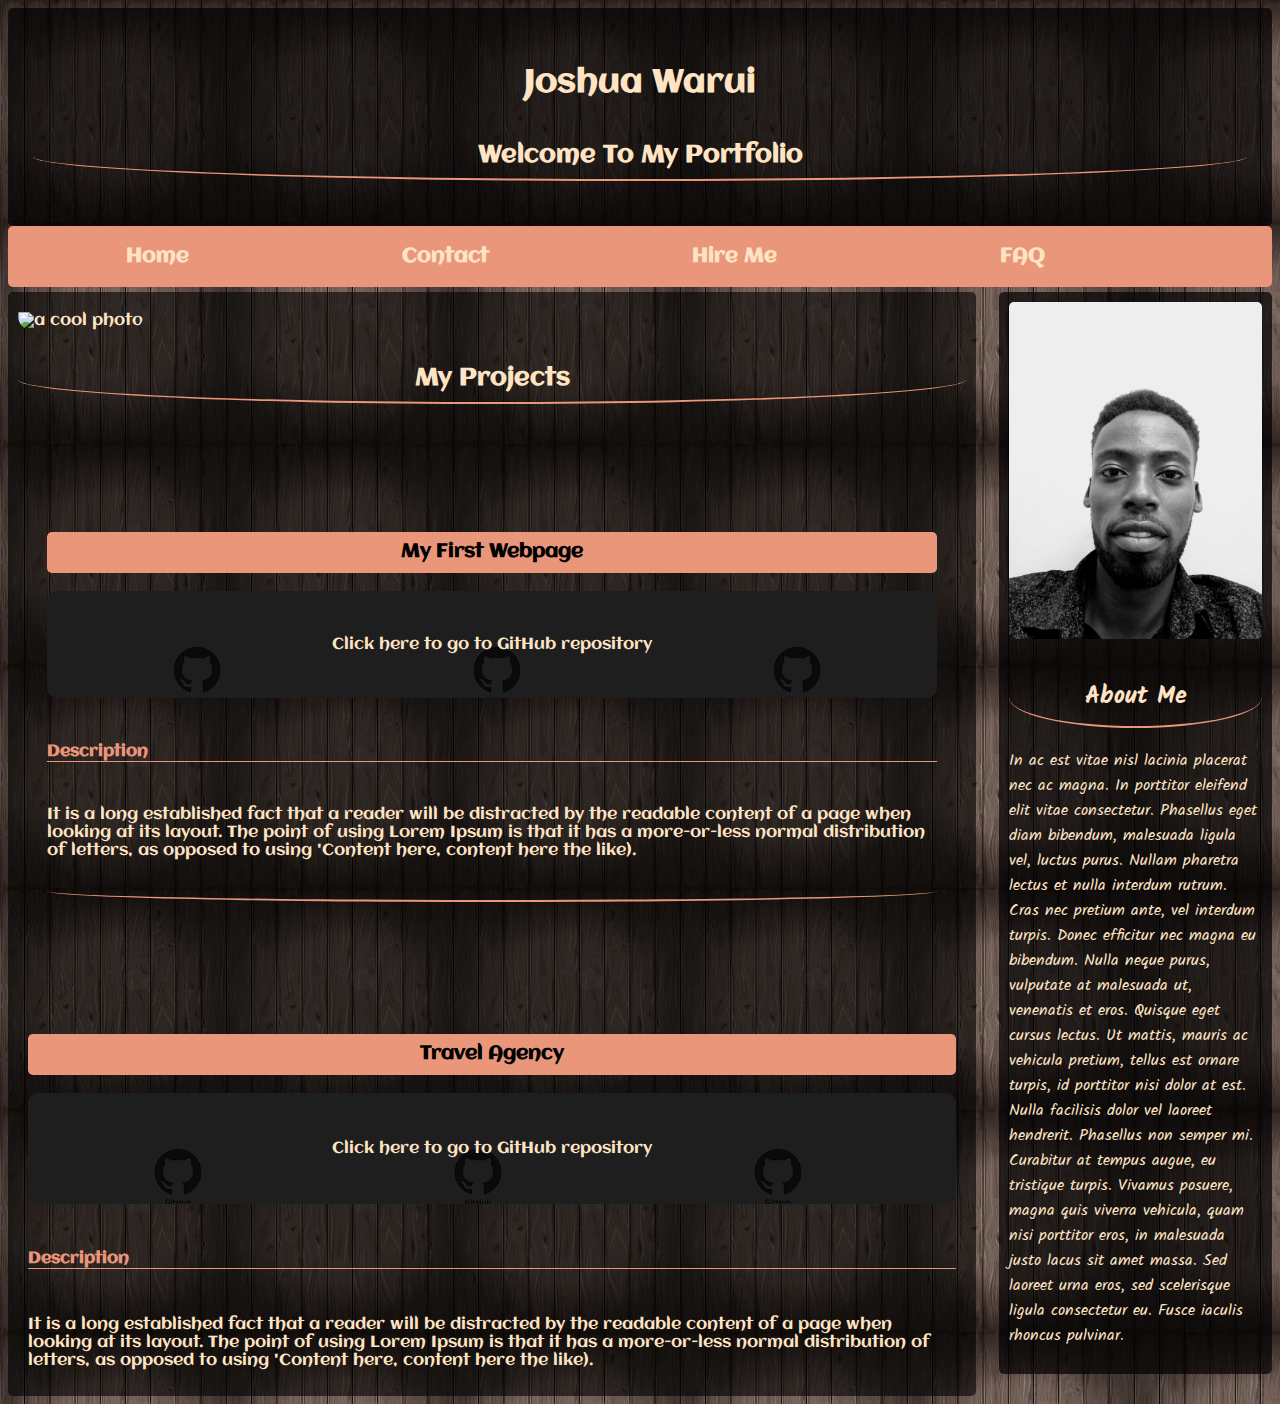
==== index.html @ 917c93f5 "add back-box div that transitions background-color" ====
<!DOCTYPE html>
<html>
  <head>
    <title>Joshua Portfolio</title>
    <link href="css/styles.css" rel="stylesheet" type="text/css"/>
    <link href='https://fonts.googleapis.com/css?family=Kalam' rel='stylesheet'>
    <link href='https://fonts.googleapis.com/css?family=Aclonica' rel='stylesheet'>
  </head>
  <body>
    <div class="header">
      <h1>Joshua Warui</h1>
      <h2>Welcome To My Portfolio</h2>
    </div>
    <div class="navigation-bar">
      <ul>
        <li><a href="index.html">Home</a></li>
        <li><a href="contact.html">Contact</a></li>
        <li><a href="hire-me.html">Hire Me</a></li>
        <li><a href="faq.html">FAQ</a></li>
      </ul>
    </div>
    <div class="sidebar">
      <img id="me" src="images/me.jpg" alt="a photo of me"/>
      <h2>About Me</h2>
      <p>In ac est vitae nisl lacinia placerat nec ac magna. In porttitor eleifend elit vitae consectetur. Phasellus eget diam bibendum, malesuada ligula vel, luctus purus. Nullam pharetra lectus et nulla interdum rutrum. Cras nec pretium ante, vel interdum turpis. Donec efficitur nec magna eu bibendum. Nulla neque purus, vulputate at malesuada ut, venenatis et eros. Quisque eget cursus lectus. Ut mattis, mauris ac vehicula pretium, tellus est ornare turpis, id porttitor nisi dolor at est. Nulla facilisis dolor vel laoreet hendrerit. Phasellus non semper mi. Curabitur at tempus augue, eu tristique turpis. Vivamus posuere, magna quis viverra vehicula, quam nisi porttitor eros, in malesuada justo lacus sit amet massa. Sed laoreet urna eros, sed scelerisque ligula consectetur eu. Fusce iaculis rhoncus pulvinar.</p>
    </div>
    <div class="main">
      <img id="project-image" src="https://cdn.wallpapersafari.com/25/52/ZMJ1Dc.jpg" alt="a cool photo"/>
      <h2>My Projects</h2>
      <div class="projects">
        <div class="back-box">
          <h3>My First Webpage</h3>
          <a class="container" href="https://github.com/Joshua-Warui/my-first-webpage.git">Click here to go to GitHub repository</a>
          <h4>Description</h4>
          <p>It is a long established fact that a reader will be distracted by the readable content of a page when looking at its layout. The point of using Lorem Ipsum is that it has a more-or-less normal distribution of letters, as opposed to using 'Content here, content here the like).</p>
          <h2></h2>
        </div>
        <h3>Travel Agency</h3>
        <a class="container" href="https://github.com/Joshua-Warui/travel-agency.git">Click here to go to GitHub repository</a>
        <h4>Description</h4>
        <p>It is a long established fact that a reader will be distracted by the readable content of a page when looking at its layout. The point of using Lorem Ipsum is that it has a more-or-less normal distribution of letters, as opposed to using 'Content here, content here the like).</p>
        
      </div>
    </div>
  </body>
</html>
---- css/styles.css ----
body {
  background-image: url("[data-uri]");
  color: bisque;
  background-color: black;
  font-family: 'aclonica';

}

.sidebar {
  float: right;
  width: 20%;
  background-color: rgba(0, 0, 0, 0.699);
  padding: 10px;
  border-radius: 5px;
  margin-top: 5px;
  font-family: 'kalam';
}

#me {
  width: 100%;
  height: auto;
  border-radius: 5px;
}

.navigation-bar {
  font-size: 20px;
  font-weight: bolder;
}

ul {
  list-style-type: none;
  margin: 0;
  padding: 5px;
  overflow: hidden;
  background-color: darksalmon;
  border-radius: 5px;
}

li {
  float: left;
  width: 23%;
  text-align: center;
}

li a {
  display: block;
  text-decoration: none;
  padding: 5%;
  color: bisque;
  text-decoration: none;
  border-radius: 5px;
}

li a:hover {
  background-color: rgb(197, 126, 102);
  transition: background-color 0.2s ease-in;
}


h1, h2, h3 {
  text-align: center;
  padding: 10px;
}

h2 {
  border-bottom: 2px solid darksalmon;
  border-radius: 80%;
}

.header {
  background-color: rgba(0, 0, 0, 0.699);
  padding: 2%;
  border-radius: 5px;
}

.main {
  margin-top: 5px;
  margin-bottom: 5px;
  width:75%;
  background-color: rgba(0, 0, 0, 0.600);
  border-radius: 5px;
  padding: 10px;


}

#project-image {
  width: 100%;
  height: 200px;
  padding-top: 10px;
  overflow: hidden;
  object-fit: cover;
  object-position: 50% 83%;
  border-radius: 20px;
  text-align: center;
}

.projects h3 {
  background-color: darksalmon;
  color: black;
  border-radius: 5px;
  margin-top: 10%;
}

.projects h4 {
  color: darksalmon;
  border-bottom: 1px solid darksalmon;
  margin: 5% 0 5% 0;
  
}

.projects {
  margin: 10px;
}

.github-image {
  width: 100%;
  height: 100px;
  object-fit: cover;
}

.container {
  display: block;
  background-image: url("[data-uri]");
  background-color: black;
  text-align: center;
  text-decoration: none;
  color: bisque;
  padding: 5%;
  border-radius: 10px;
}

.back-box {
  background-color: rgba(0, 0, 0, 0);
  padding: 2%;
  border-radius: 10px;
}

.back-box:hover {
  background-color: rgba(0, 0, 0, 0.63);
  transition: background-color 0.5s ease-in;
}
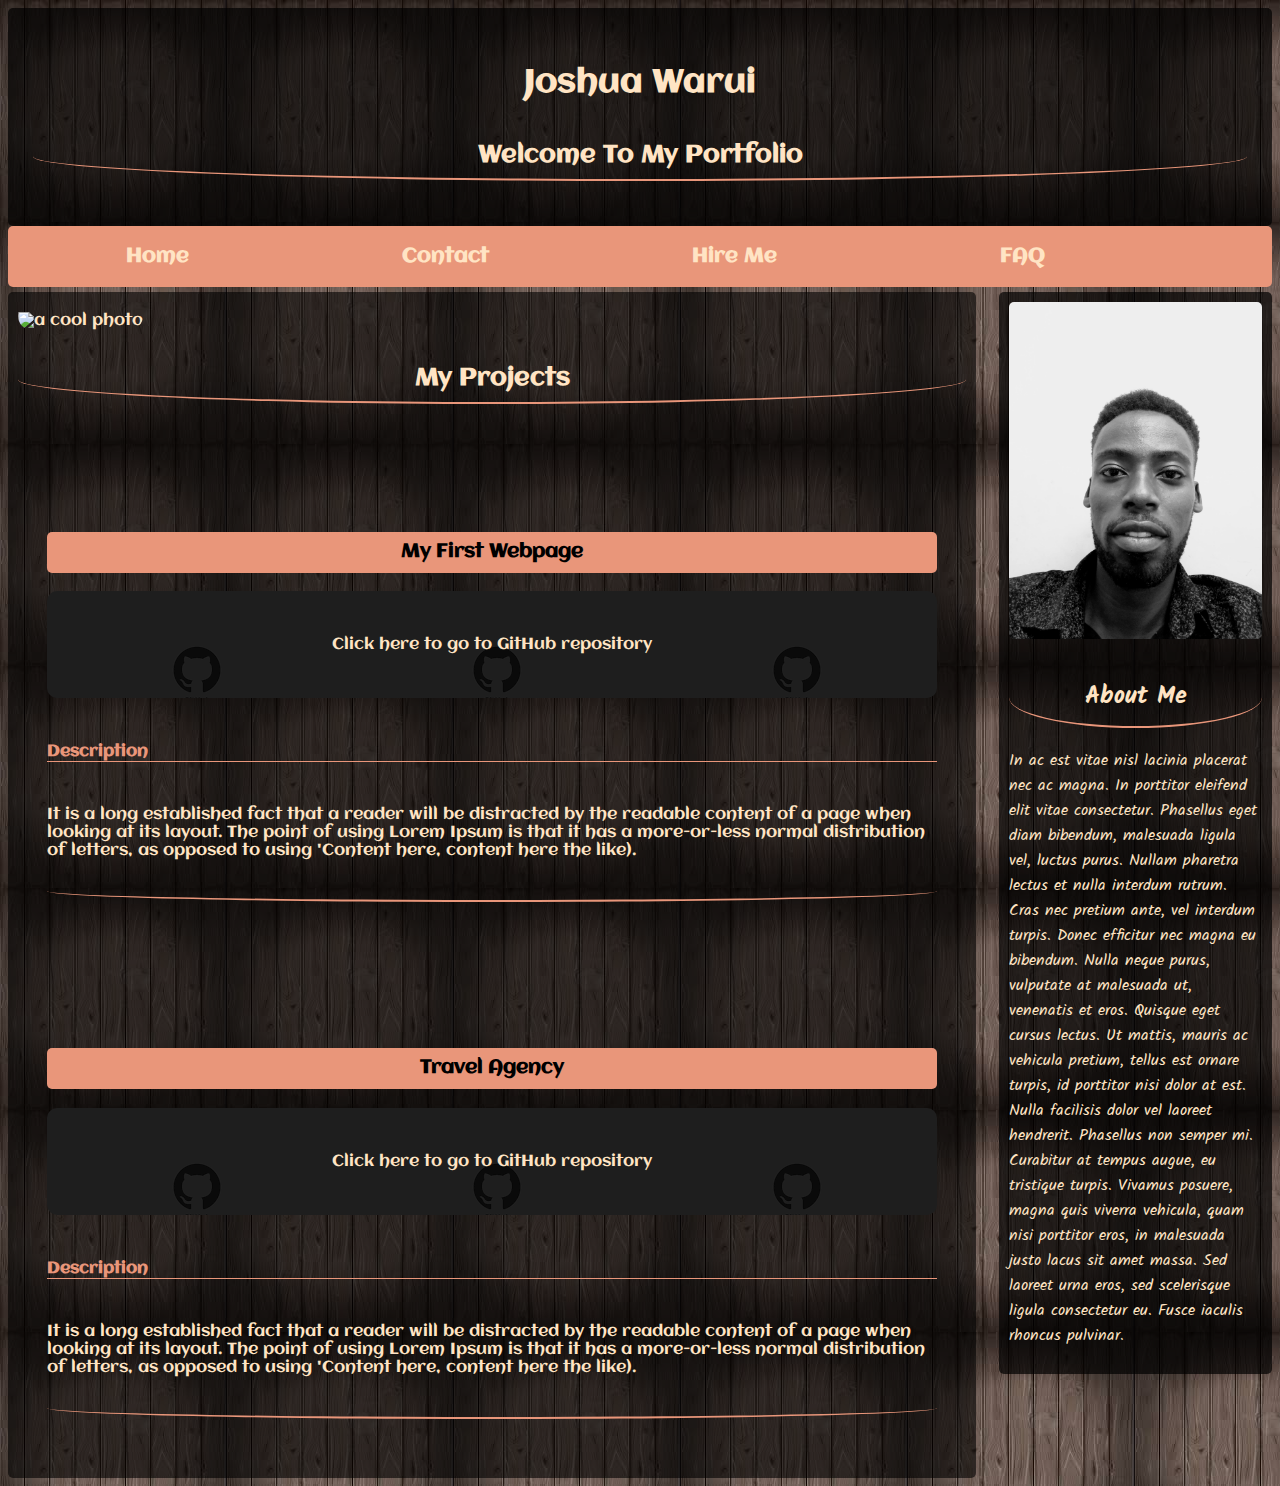
==== commit ea178061: "add initial structure to contact.html and link to styles.css" ====
--- a/index.html
+++ b/index.html
@@ -35,11 +35,13 @@
           <p>It is a long established fact that a reader will be distracted by the readable content of a page when looking at its layout. The point of using Lorem Ipsum is that it has a more-or-less normal distribution of letters, as opposed to using 'Content here, content here the like).</p>
           <h2></h2>
         </div>
+        <div class="back-box">
         <h3>Travel Agency</h3>
-        <a class="container" href="https://github.com/Joshua-Warui/travel-agency.git">Click here to go to GitHub repository</a>
-        <h4>Description</h4>
-        <p>It is a long established fact that a reader will be distracted by the readable content of a page when looking at its layout. The point of using Lorem Ipsum is that it has a more-or-less normal distribution of letters, as opposed to using 'Content here, content here the like).</p>
-        
+          <a class="container" href="https://github.com/Joshua-Warui/travel-agency.git">Click here to go to GitHub repository</a>
+          <h4>Description</h4>
+          <p>It is a long established fact that a reader will be distracted by the readable content of a page when looking at its layout. The point of using Lorem Ipsum is that it has a more-or-less normal distribution of letters, as opposed to using 'Content here, content here the like).</p>
+          <h2></h2>
+        </div>
       </div>
     </div>
   </body>
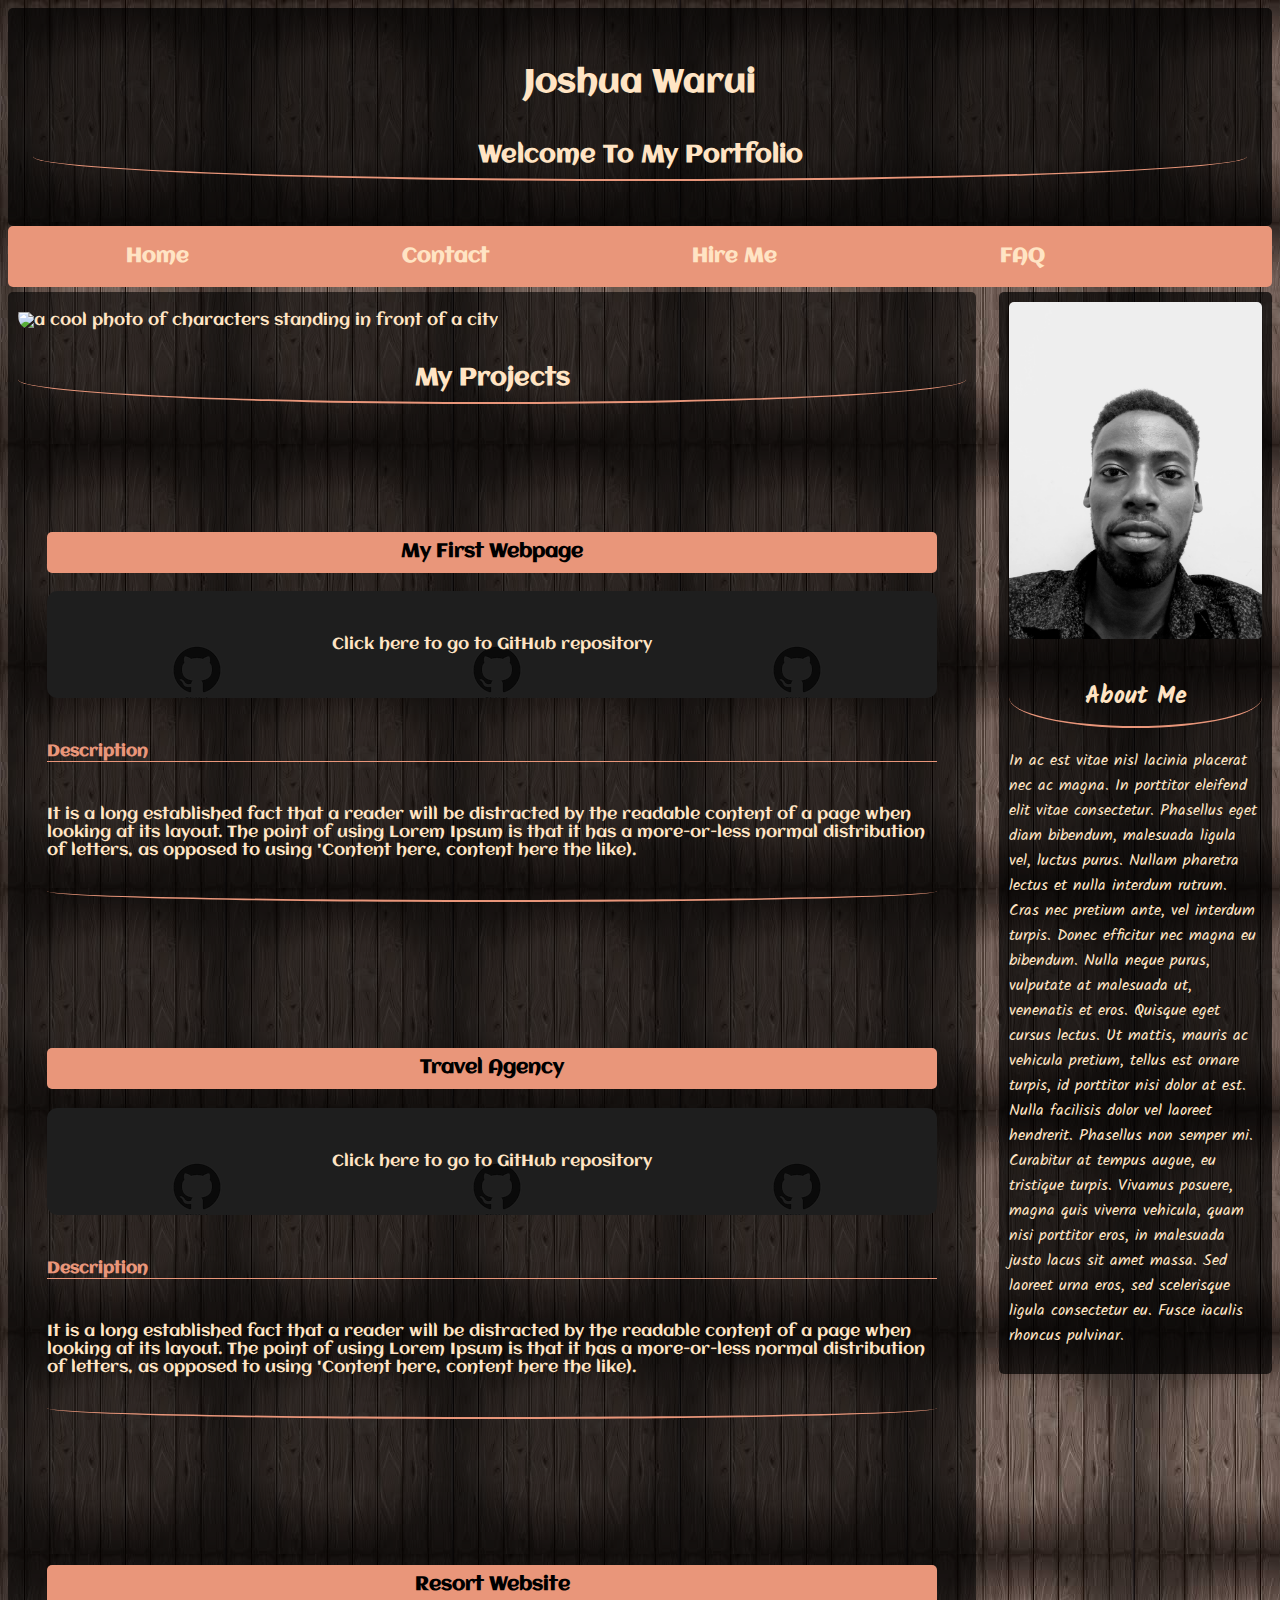
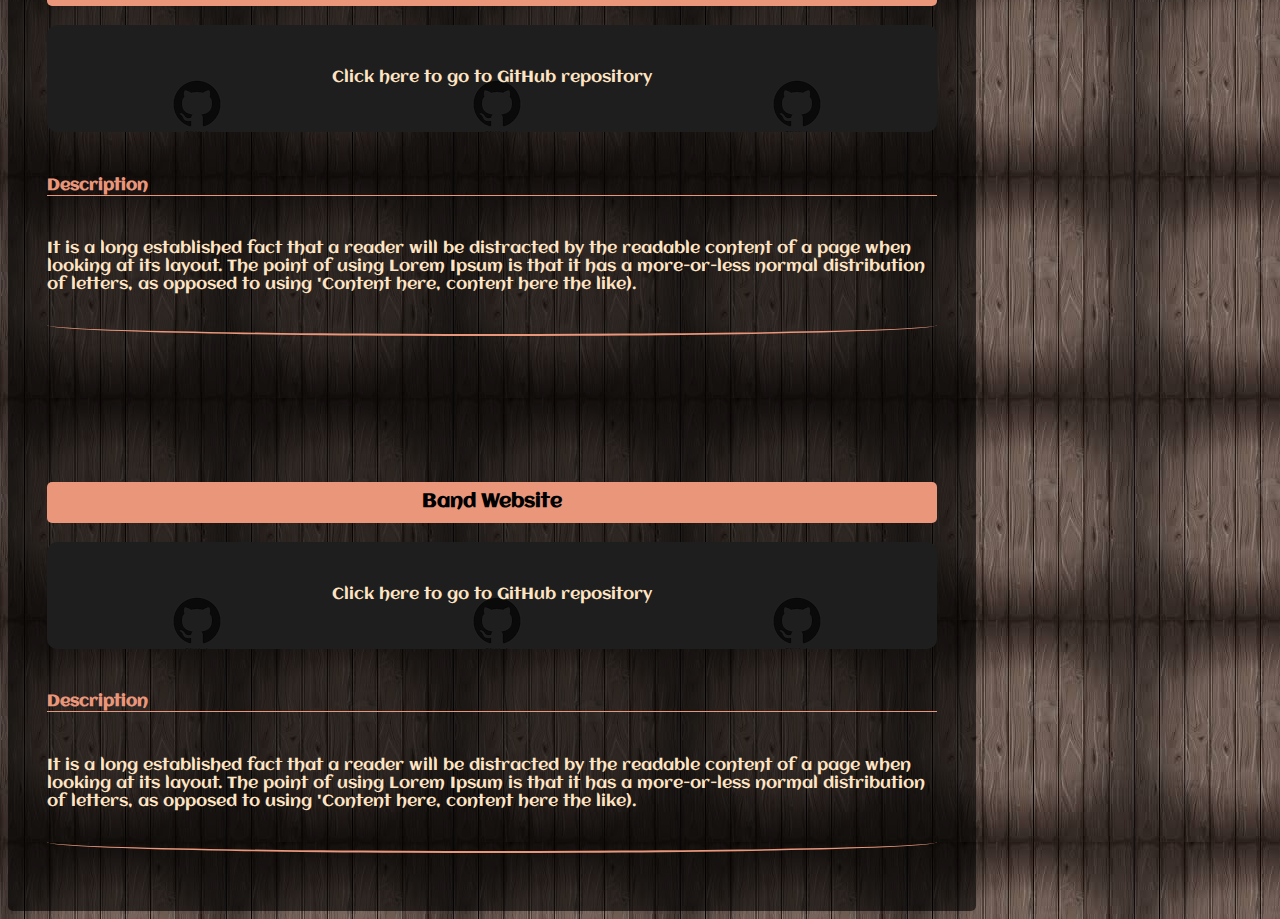
==== commit c3fdb5e3: "add photos to all html pages" ====
--- a/index.html
+++ b/index.html
@@ -25,7 +25,7 @@
       <p>In ac est vitae nisl lacinia placerat nec ac magna. In porttitor eleifend elit vitae consectetur. Phasellus eget diam bibendum, malesuada ligula vel, luctus purus. Nullam pharetra lectus et nulla interdum rutrum. Cras nec pretium ante, vel interdum turpis. Donec efficitur nec magna eu bibendum. Nulla neque purus, vulputate at malesuada ut, venenatis et eros. Quisque eget cursus lectus. Ut mattis, mauris ac vehicula pretium, tellus est ornare turpis, id porttitor nisi dolor at est. Nulla facilisis dolor vel laoreet hendrerit. Phasellus non semper mi. Curabitur at tempus augue, eu tristique turpis. Vivamus posuere, magna quis viverra vehicula, quam nisi porttitor eros, in malesuada justo lacus sit amet massa. Sed laoreet urna eros, sed scelerisque ligula consectetur eu. Fusce iaculis rhoncus pulvinar.</p>
     </div>
     <div class="main">
-      <img id="project-image" src="https://cdn.wallpapersafari.com/25/52/ZMJ1Dc.jpg" alt="a cool photo"/>
+      <img id="project-image" src="https://cdn.wallpapersafari.com/25/52/ZMJ1Dc.jpg" alt="a cool photo of characters standing in front of a city"/>
       <h2>My Projects</h2>
       <div class="projects">
         <div class="back-box">
@@ -36,8 +36,22 @@
           <h2></h2>
         </div>
         <div class="back-box">
-        <h3>Travel Agency</h3>
+          <h3>Travel Agency</h3>
           <a class="container" href="https://github.com/Joshua-Warui/travel-agency.git">Click here to go to GitHub repository</a>
+          <h4>Description</h4>
+          <p>It is a long established fact that a reader will be distracted by the readable content of a page when looking at its layout. The point of using Lorem Ipsum is that it has a more-or-less normal distribution of letters, as opposed to using 'Content here, content here the like).</p>
+          <h2></h2>
+        </div>
+        <div class="back-box">
+          <h3>Resort Website</h3>
+          <a class="container" href="https://github.com/Joshua-Warui/resort-website.git">Click here to go to GitHub repository</a>
+          <h4>Description</h4>
+          <p>It is a long established fact that a reader will be distracted by the readable content of a page when looking at its layout. The point of using Lorem Ipsum is that it has a more-or-less normal distribution of letters, as opposed to using 'Content here, content here the like).</p>
+          <h2></h2>
+        </div>
+        <div class="back-box">
+          <h3>Band Website</h3>
+          <a class="container" href="https://github.com/Joshua-Warui/band-website.git">Click here to go to GitHub repository</a>
           <h4>Description</h4>
           <p>It is a long established fact that a reader will be distracted by the readable content of a page when looking at its layout. The point of using Lorem Ipsum is that it has a more-or-less normal distribution of letters, as opposed to using 'Content here, content here the like).</p>
           <h2></h2>
--- a/css/styles.css
+++ b/css/styles.css
@@ -95,6 +95,25 @@
   text-align: center;
 }
 
+#hire-image {
+  width: 100%;
+  height: 200px;
+  padding-top: 10px;
+  overflow: hidden;
+  object-fit: fill;
+}
+
+#faq-image {
+  width: 100%;
+  height: 200px;
+  padding-top: 10px;
+  overflow: hidden;
+  object-fit: cover;
+  object-position: 50% 33%;
+  border-radius: 20px;
+  text-align: center;
+}
+
 .projects h3 {
   background-color: darksalmon;
   color: black;
@@ -113,11 +132,6 @@
   margin: 10px;
 }
 
-.github-image {
-  width: 100%;
-  height: 100px;
-  object-fit: cover;
-}
 
 .container {
   display: block;
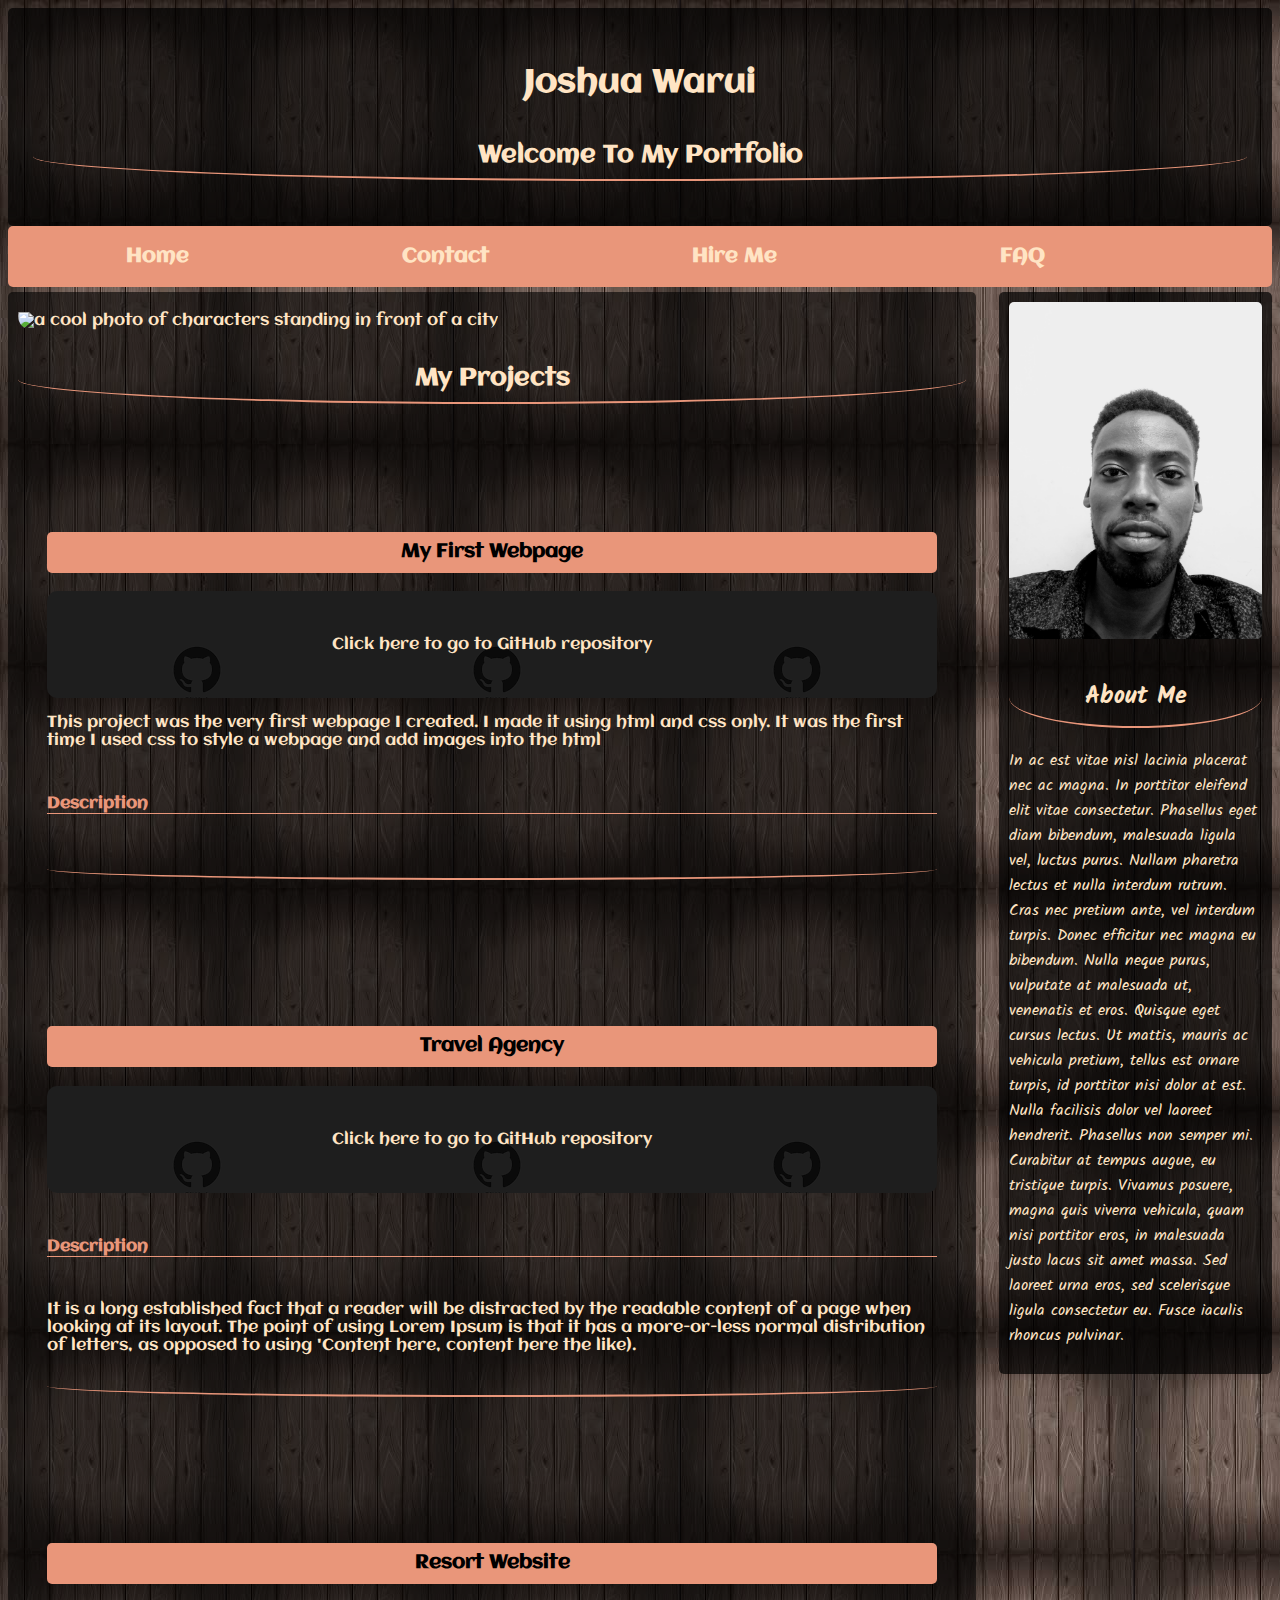
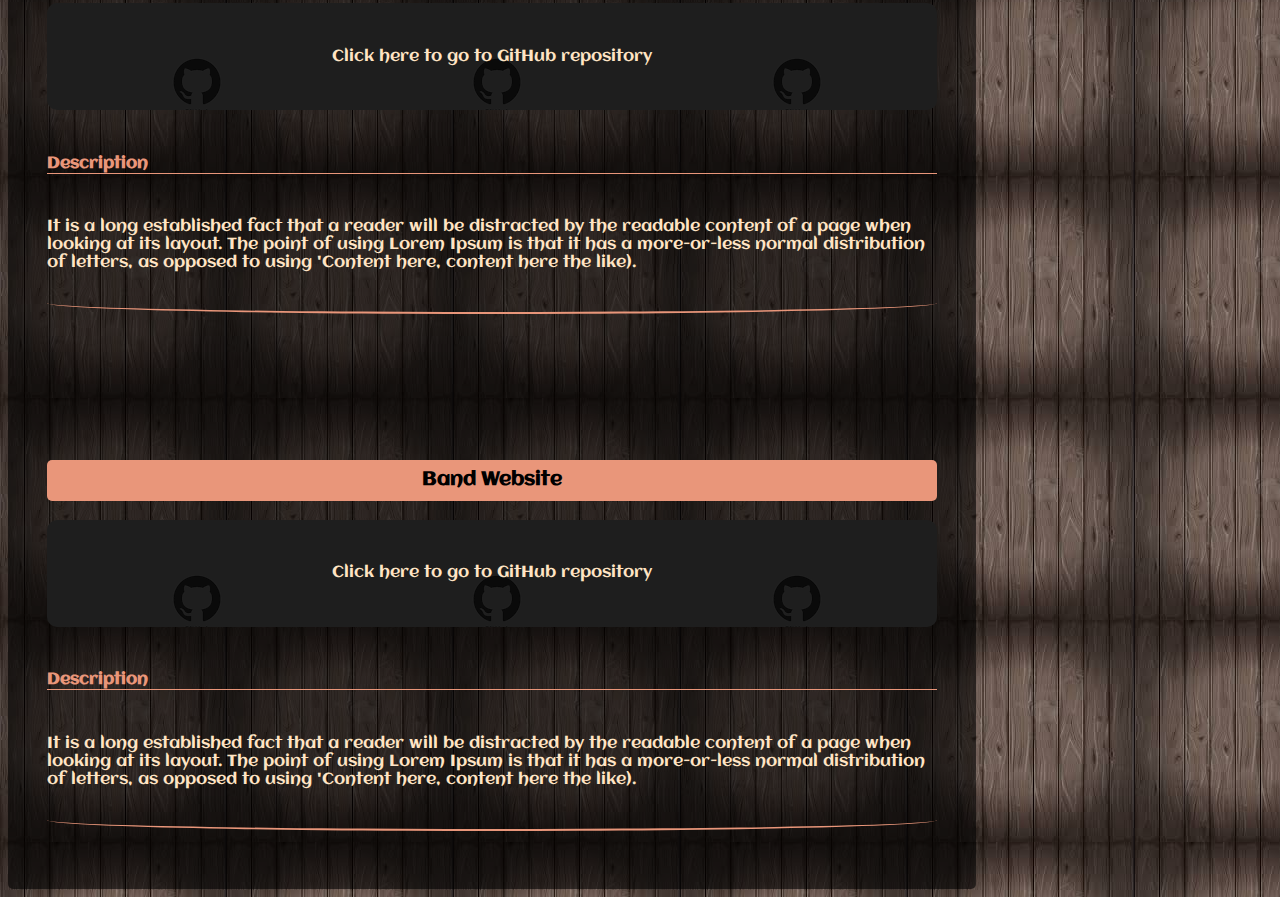
==== commit 43596b1e: "add content and css styling to hire-me.html" ====
--- a/index.html
+++ b/index.html
@@ -31,8 +31,8 @@
         <div class="back-box">
           <h3>My First Webpage</h3>
           <a class="container" href="https://github.com/Joshua-Warui/my-first-webpage.git">Click here to go to GitHub repository</a>
+          <p>This project was the very first webpage I created. I made it using html and css only. It was the first time I used css to style a webpage and add images into the html</p>
           <h4>Description</h4>
-          <p>It is a long established fact that a reader will be distracted by the readable content of a page when looking at its layout. The point of using Lorem Ipsum is that it has a more-or-less normal distribution of letters, as opposed to using 'Content here, content here the like).</p>
           <h2></h2>
         </div>
         <div class="back-box">
--- a/css/styles.css
+++ b/css/styles.css
@@ -109,7 +109,7 @@
   padding-top: 10px;
   overflow: hidden;
   object-fit: cover;
-  object-position: 50% 33%;
+  object-position: 50% 35%;
   border-radius: 20px;
   text-align: center;
 }
@@ -153,4 +153,82 @@
 .back-box:hover {
   background-color: rgba(0, 0, 0, 0.63);
   transition: background-color 0.5s ease-in;
+}
+
+.form {
+  border-radius: 5px;
+  background-color: rgba(0, 0, 0, 0.650);
+  padding: 2%;
+}
+
+.form h4 {
+  text-align: center;
+}
+
+input[type=text], select, textarea {
+  width: 100%;
+  padding: 10px;
+  margin-top: 2%;
+  margin-bottom: 3%;
+  font-size: medium;
+  font-family: 'kalam';
+  font-weight: bold;
+  border: 2px solid darksalmon;
+  border-radius: 5px;
+  box-sizing: border-box;
+}
+
+option {
+  font-weight: bold;
+  color: grey;
+}
+
+input[type=submit] {
+  background-color: darksalmon;
+  color: bisque;
+  padding: 20px 35px;
+  border: 2px solid darksalmon;
+  border-radius: 5px;
+  font-weight: bold;
+  font-family: 'aclonica';
+  font-size: large;
+}
+
+input[type=submit]:hover {
+  background-color: rgb(197, 126, 102);
+  transition: background-color 0.2s ease-in;
+}
+
+.faq-box {
+  background-color: rgba(0, 0, 0, 0.350);
+  padding: 2%;
+  border-radius: 10px;
+  margin: 2%;
+}
+
+.faq-box h3 {
+  color: darksalmon;
+  border-bottom: 1px solid darksalmon;
+}
+
+.faq-box:hover {
+  background-color: rgba(0, 0, 0, 0.950);
+  transition: background-color 0.2s ease-in;
+}
+
+.hire-intro {
+  text-align: center;
+}
+
+.hire-box {
+  background-color: rgba(0, 0, 0, 0.350);
+  padding: 2%;
+  border-radius: 10px;
+  margin: 2%;
+}
+
+.hire-intro h3 {
+  color: darksalmon;
+  background-color: black;
+  border-radius: 10px;
 }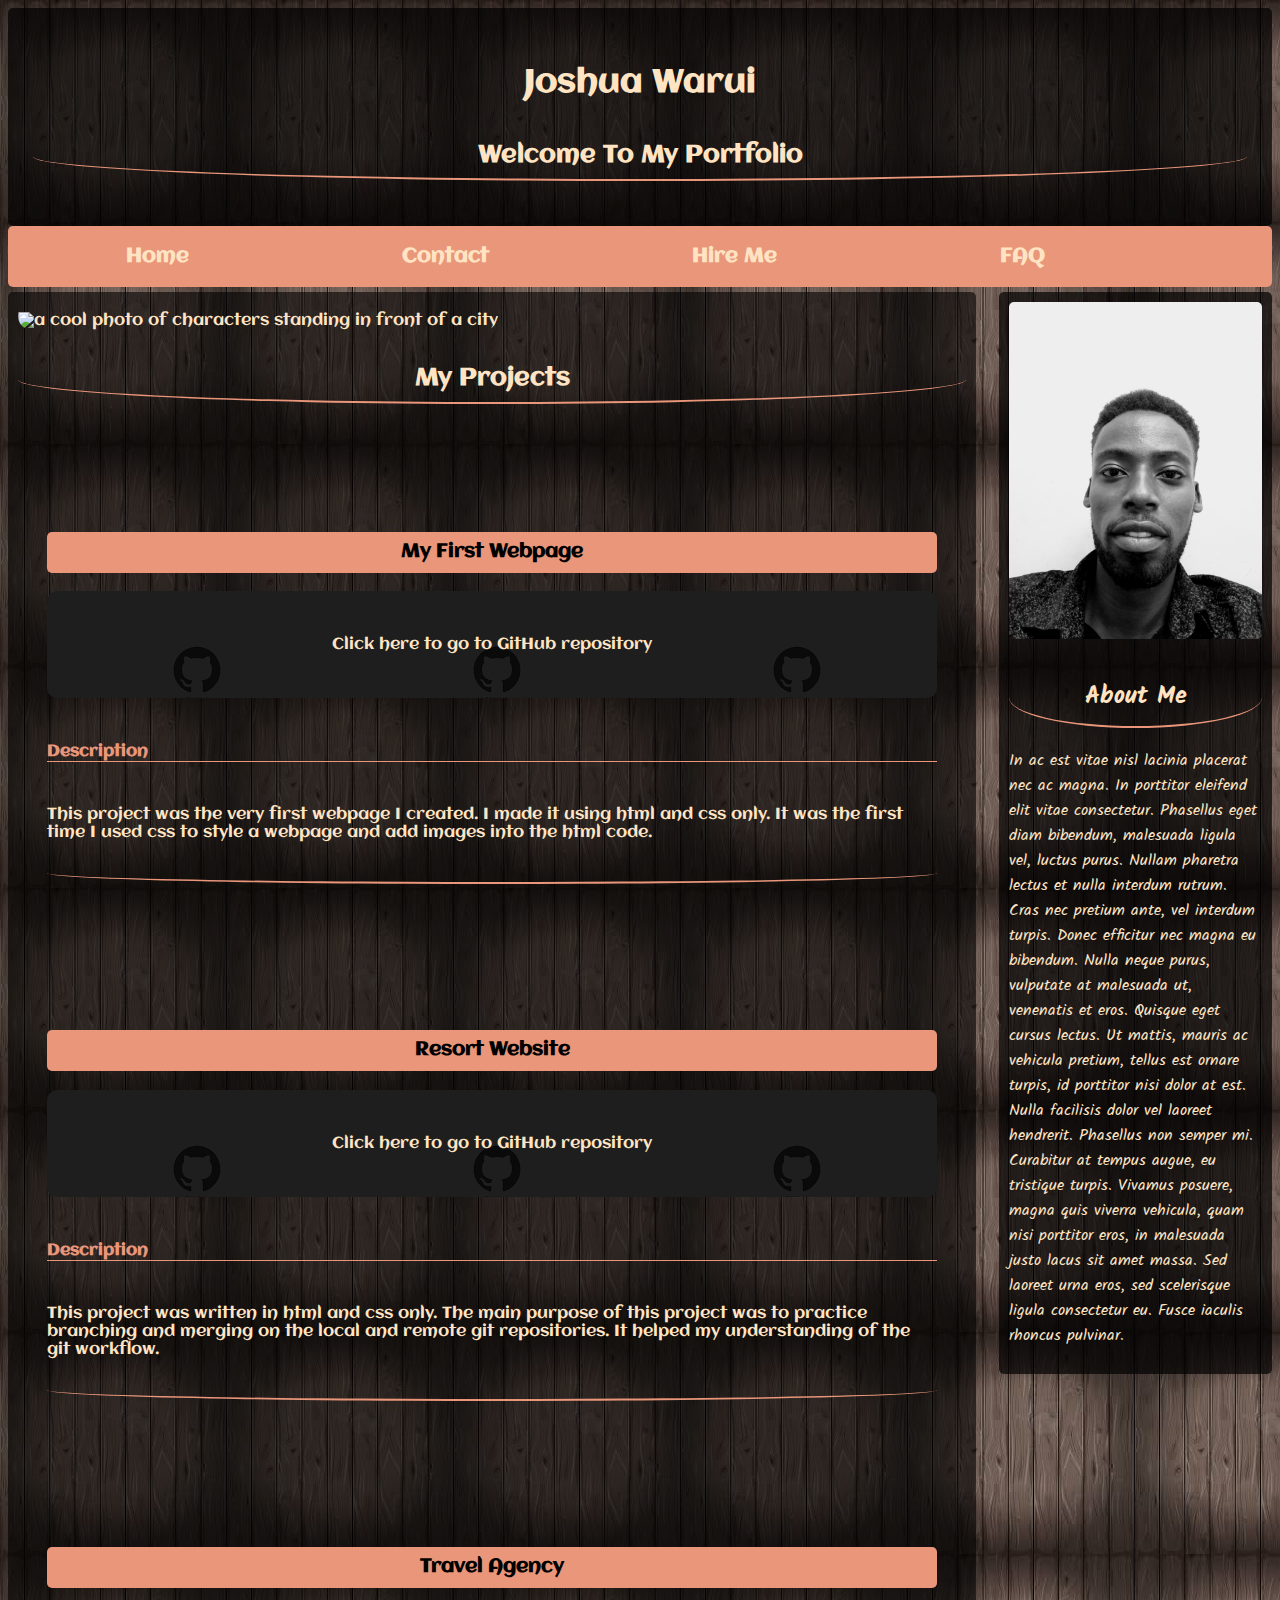
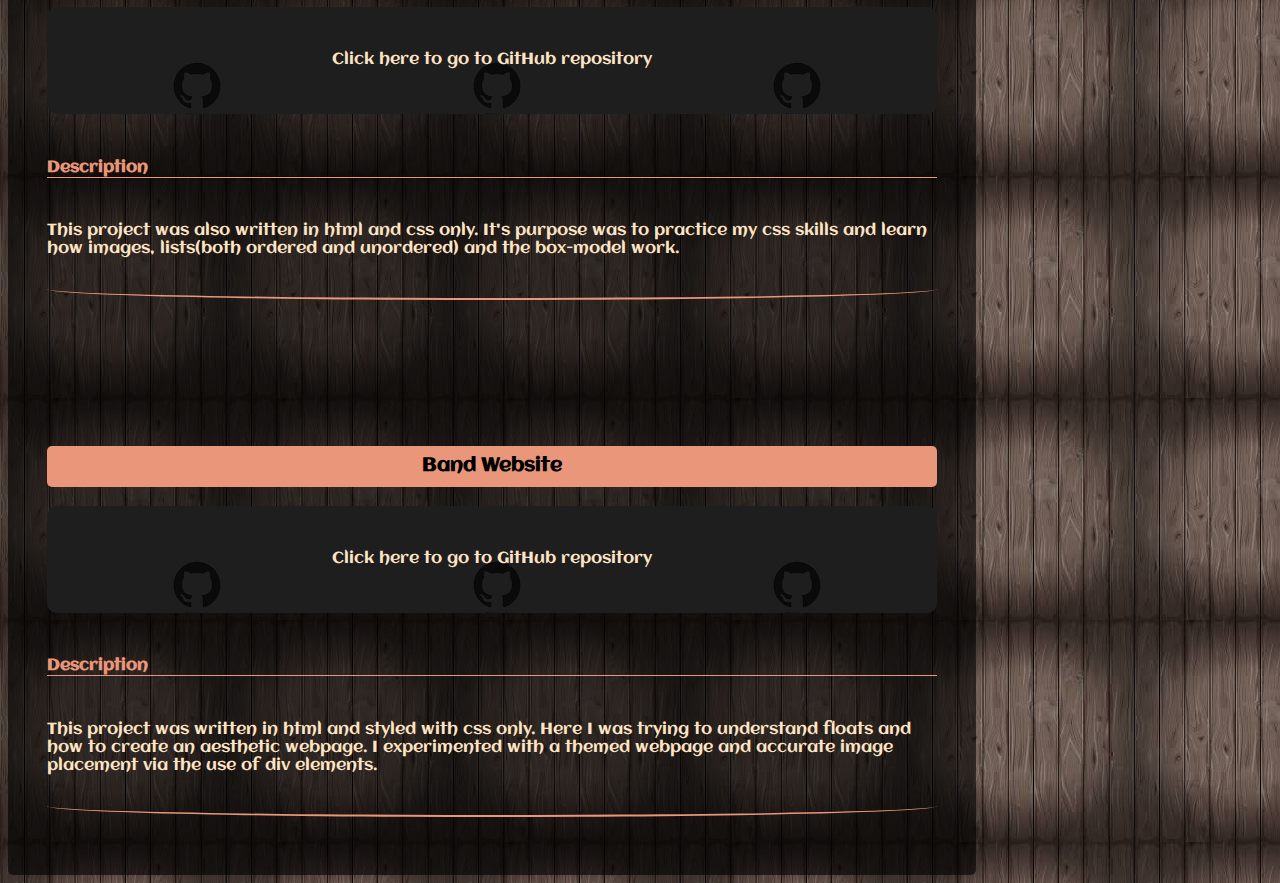
==== commit 0e602b67: "replace mock content with actual descriptions of projects" ====
--- a/index.html
+++ b/index.html
@@ -31,29 +31,29 @@
         <div class="back-box">
           <h3>My First Webpage</h3>
           <a class="container" href="https://github.com/Joshua-Warui/my-first-webpage.git">Click here to go to GitHub repository</a>
-          <p>This project was the very first webpage I created. I made it using html and css only. It was the first time I used css to style a webpage and add images into the html</p>
           <h4>Description</h4>
+          <p>This project was the very first webpage I created. I made it using html and css only. It was the first time I used css to style a webpage and add images into the html code.</p>
+          <h2></h2>
+        </div>
+        <div class="back-box">
+          <h3>Resort Website</h3>
+          <a class="container" href="https://github.com/Joshua-Warui/resort-website.git">Click here to go to GitHub repository</a>
+          <h4>Description</h4>
+          <p>This project was written in html and css only. The main purpose of this project was to practice branching and merging on the local and remote git repositories. It helped my understanding of the git workflow.</p>
           <h2></h2>
         </div>
         <div class="back-box">
           <h3>Travel Agency</h3>
           <a class="container" href="https://github.com/Joshua-Warui/travel-agency.git">Click here to go to GitHub repository</a>
           <h4>Description</h4>
-          <p>It is a long established fact that a reader will be distracted by the readable content of a page when looking at its layout. The point of using Lorem Ipsum is that it has a more-or-less normal distribution of letters, as opposed to using 'Content here, content here the like).</p>
-          <h2></h2>
-        </div>
-        <div class="back-box">
-          <h3>Resort Website</h3>
-          <a class="container" href="https://github.com/Joshua-Warui/resort-website.git">Click here to go to GitHub repository</a>
-          <h4>Description</h4>
-          <p>It is a long established fact that a reader will be distracted by the readable content of a page when looking at its layout. The point of using Lorem Ipsum is that it has a more-or-less normal distribution of letters, as opposed to using 'Content here, content here the like).</p>
+          <p>This project was also written in html and css only. It's purpose was to practice my css skills and learn how images, lists(both ordered and unordered) and the box-model work.</p>
           <h2></h2>
         </div>
         <div class="back-box">
           <h3>Band Website</h3>
           <a class="container" href="https://github.com/Joshua-Warui/band-website.git">Click here to go to GitHub repository</a>
           <h4>Description</h4>
-          <p>It is a long established fact that a reader will be distracted by the readable content of a page when looking at its layout. The point of using Lorem Ipsum is that it has a more-or-less normal distribution of letters, as opposed to using 'Content here, content here the like).</p>
+          <p>This project was written in html and styled with css only. Here I was trying to understand floats and how to create an aesthetic webpage. I experimented with a themed webpage and accurate image placement via the use of div elements.</p>
           <h2></h2>
         </div>
       </div>
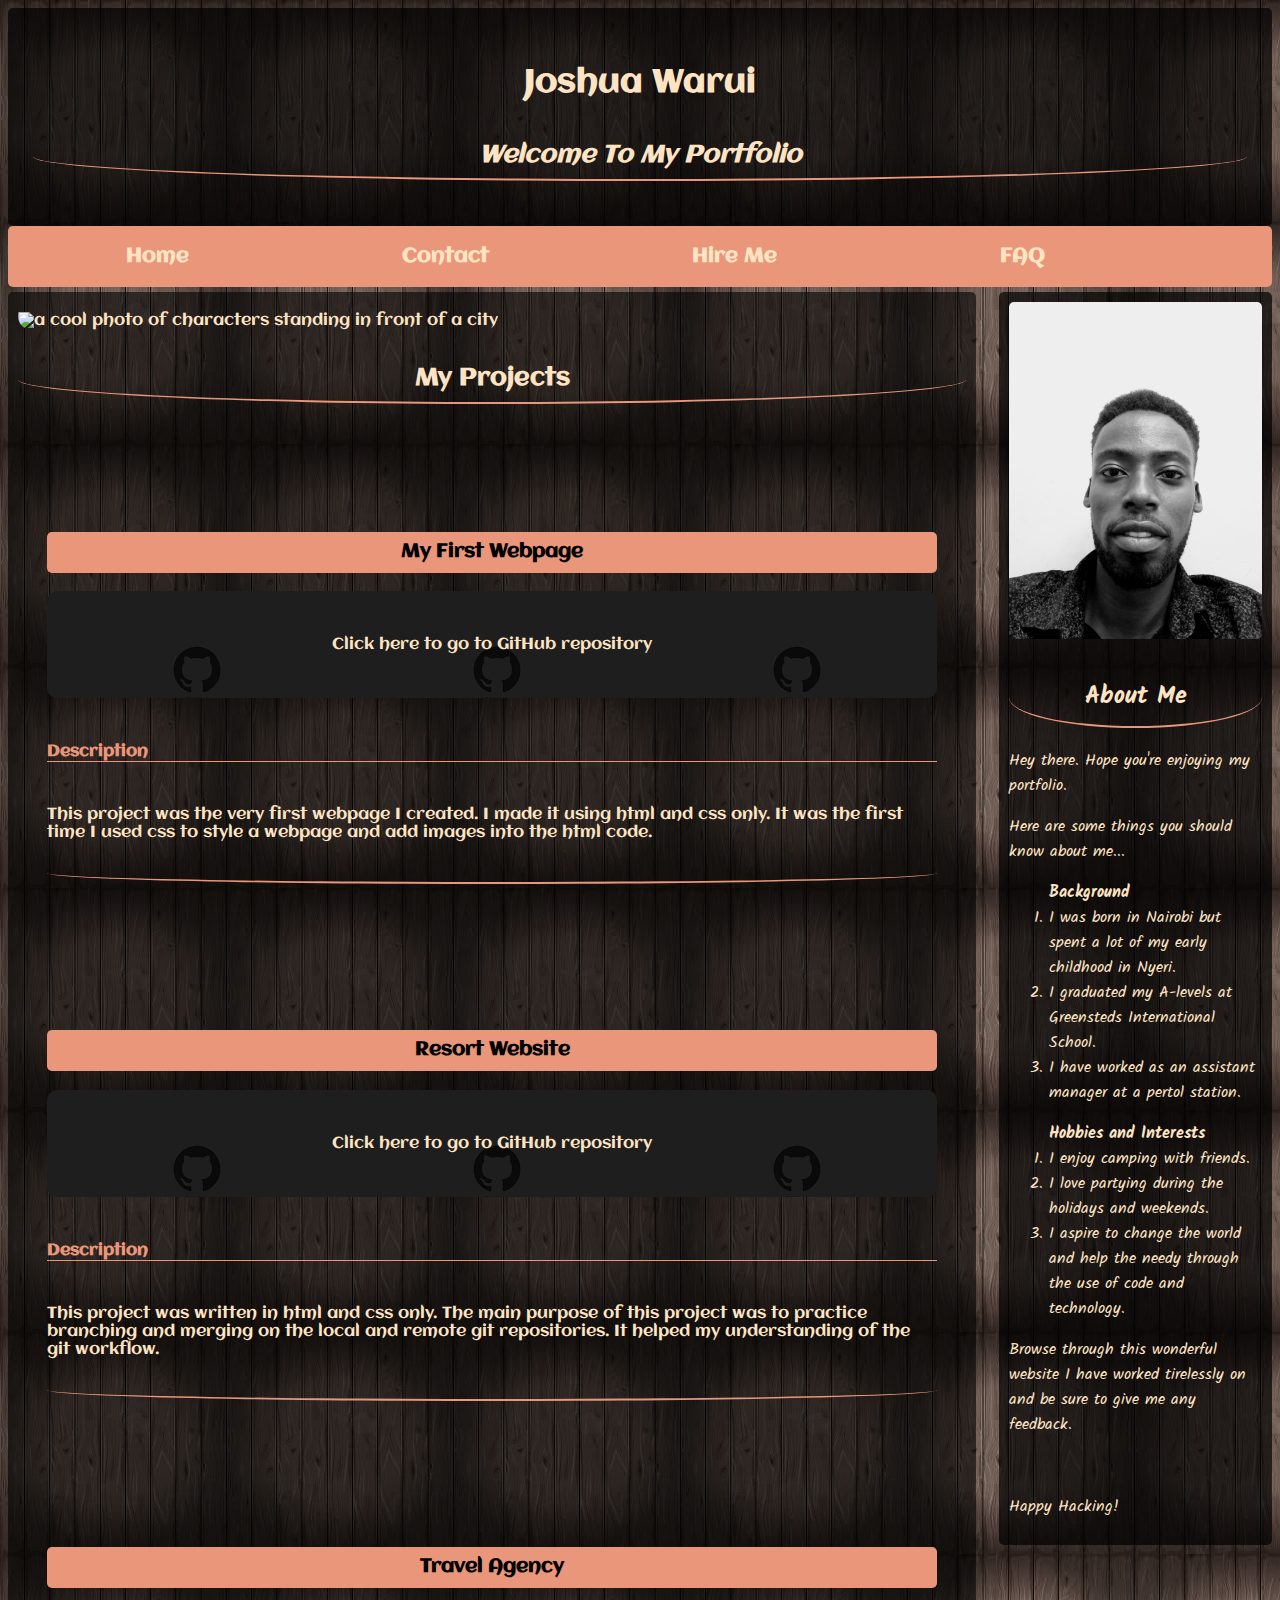
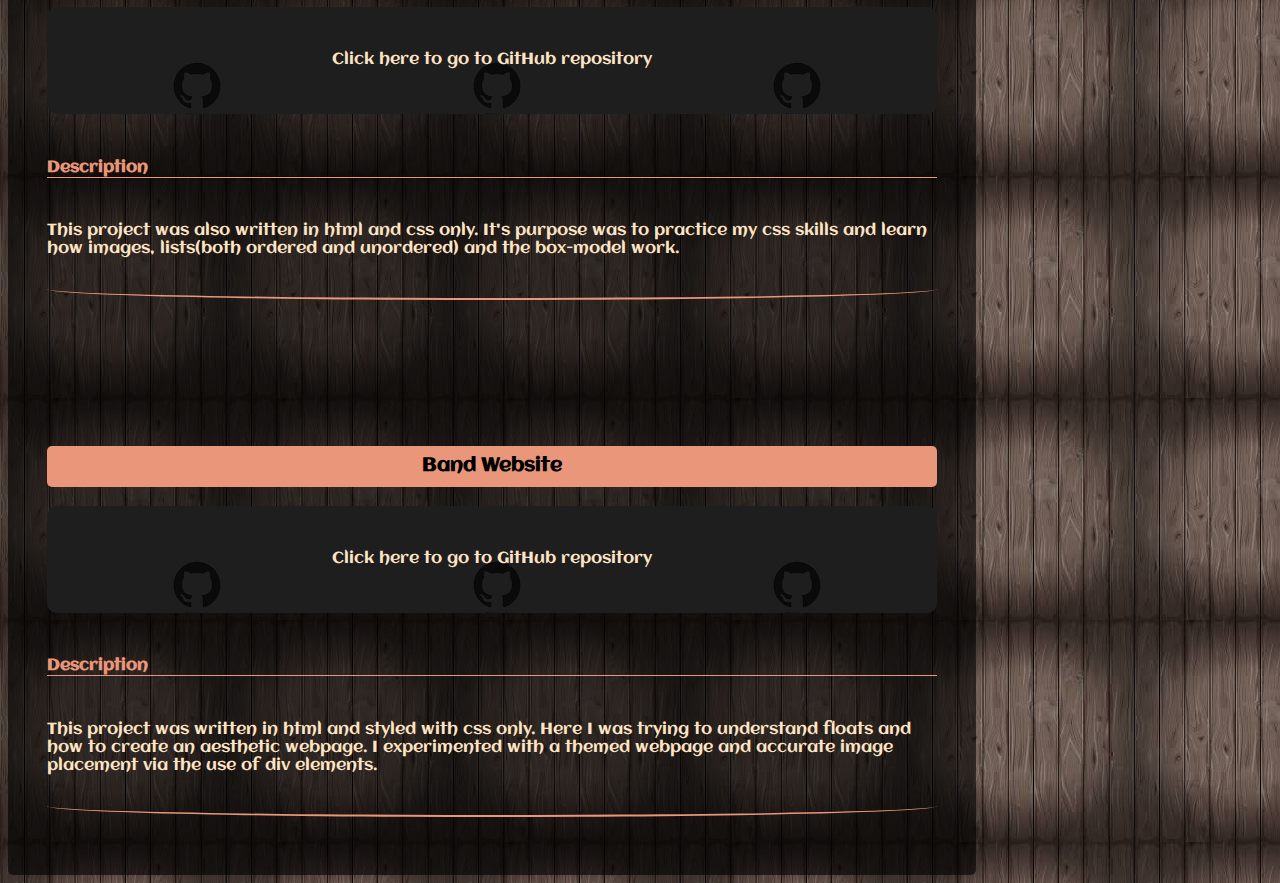
==== commit be198c7e: "replace lorem ipsum text in about me section with actual content" ====
--- a/index.html
+++ b/index.html
@@ -2,14 +2,15 @@
 <html>
   <head>
     <title>Joshua Portfolio</title>
+    <link rel="shortcut icon" href="images/me.jpg">
     <link href="css/styles.css" rel="stylesheet" type="text/css"/>
     <link href='https://fonts.googleapis.com/css?family=Kalam' rel='stylesheet'>
     <link href='https://fonts.googleapis.com/css?family=Aclonica' rel='stylesheet'>
   </head>
   <body>
     <div class="header">
-      <h1>Joshua Warui</h1>
-      <h2>Welcome To My Portfolio</h2>
+      <h1><strong>Joshua Warui</strong></h1>
+      <h2><span>Welcome To My Portfolio</span></h2>
     </div>
     <div class="navigation-bar">
       <ul>
@@ -22,7 +23,21 @@
     <div class="sidebar">
       <img id="me" src="images/me.jpg" alt="a photo of me"/>
       <h2>About Me</h2>
-      <p>In ac est vitae nisl lacinia placerat nec ac magna. In porttitor eleifend elit vitae consectetur. Phasellus eget diam bibendum, malesuada ligula vel, luctus purus. Nullam pharetra lectus et nulla interdum rutrum. Cras nec pretium ante, vel interdum turpis. Donec efficitur nec magna eu bibendum. Nulla neque purus, vulputate at malesuada ut, venenatis et eros. Quisque eget cursus lectus. Ut mattis, mauris ac vehicula pretium, tellus est ornare turpis, id porttitor nisi dolor at est. Nulla facilisis dolor vel laoreet hendrerit. Phasellus non semper mi. Curabitur at tempus augue, eu tristique turpis. Vivamus posuere, magna quis viverra vehicula, quam nisi porttitor eros, in malesuada justo lacus sit amet massa. Sed laoreet urna eros, sed scelerisque ligula consectetur eu. Fusce iaculis rhoncus pulvinar.</p>
+      <p>Hey there. Hope you're enjoying my portfolio.</p>
+      <p>Here are some things you should know about me...</p>
+      <ol><strong>Background</strong>
+        <li>I was born in Nairobi but spent a lot of my early childhood in Nyeri.</li>
+        <li>I graduated my A-levels at Greensteds International School.</li>
+        <li>I have worked as an assistant manager at a pertol station.</li>
+      </ol>
+      <ol><strong>Hobbies and Interests</strong>
+        <li>I enjoy camping with friends.</li>
+        <li>I love partying during the holidays and weekends.</li>
+        <li>I aspire to change the world and help the needy through the use of code and technology.</li>
+      </ol>
+      <p>Browse through this wonderful website I have worked tirelessly on and be sure to give me any feedback.</p>
+      <br>
+      <p>Happy Hacking!</p>
     </div>
     <div class="main">
       <img id="project-image" src="https://cdn.wallpapersafari.com/25/52/ZMJ1Dc.jpg" alt="a cool photo of characters standing in front of a city"/>
--- a/css/styles.css
+++ b/css/styles.css
@@ -4,6 +4,10 @@
   background-color: black;
   font-family: 'aclonica';
 
+}
+
+span {
+  font-style: oblique;
 }
 
 .sidebar {
@@ -27,7 +31,7 @@
   font-weight: bolder;
 }
 
-ul {
+.navigation-bar ul {
   list-style-type: none;
   margin: 0;
   padding: 5px;
@@ -36,13 +40,13 @@
   border-radius: 5px;
 }
 
-li {
+.navigation-bar li {
   float: left;
   width: 23%;
   text-align: center;
 }
 
-li a {
+.navigation-bar li a {
   display: block;
   text-decoration: none;
   padding: 5%;
@@ -51,7 +55,7 @@
   border-radius: 5px;
 }
 
-li a:hover {
+.navigation-bar li a:hover {
   background-color: rgb(197, 126, 102);
   transition: background-color 0.2s ease-in;
 }
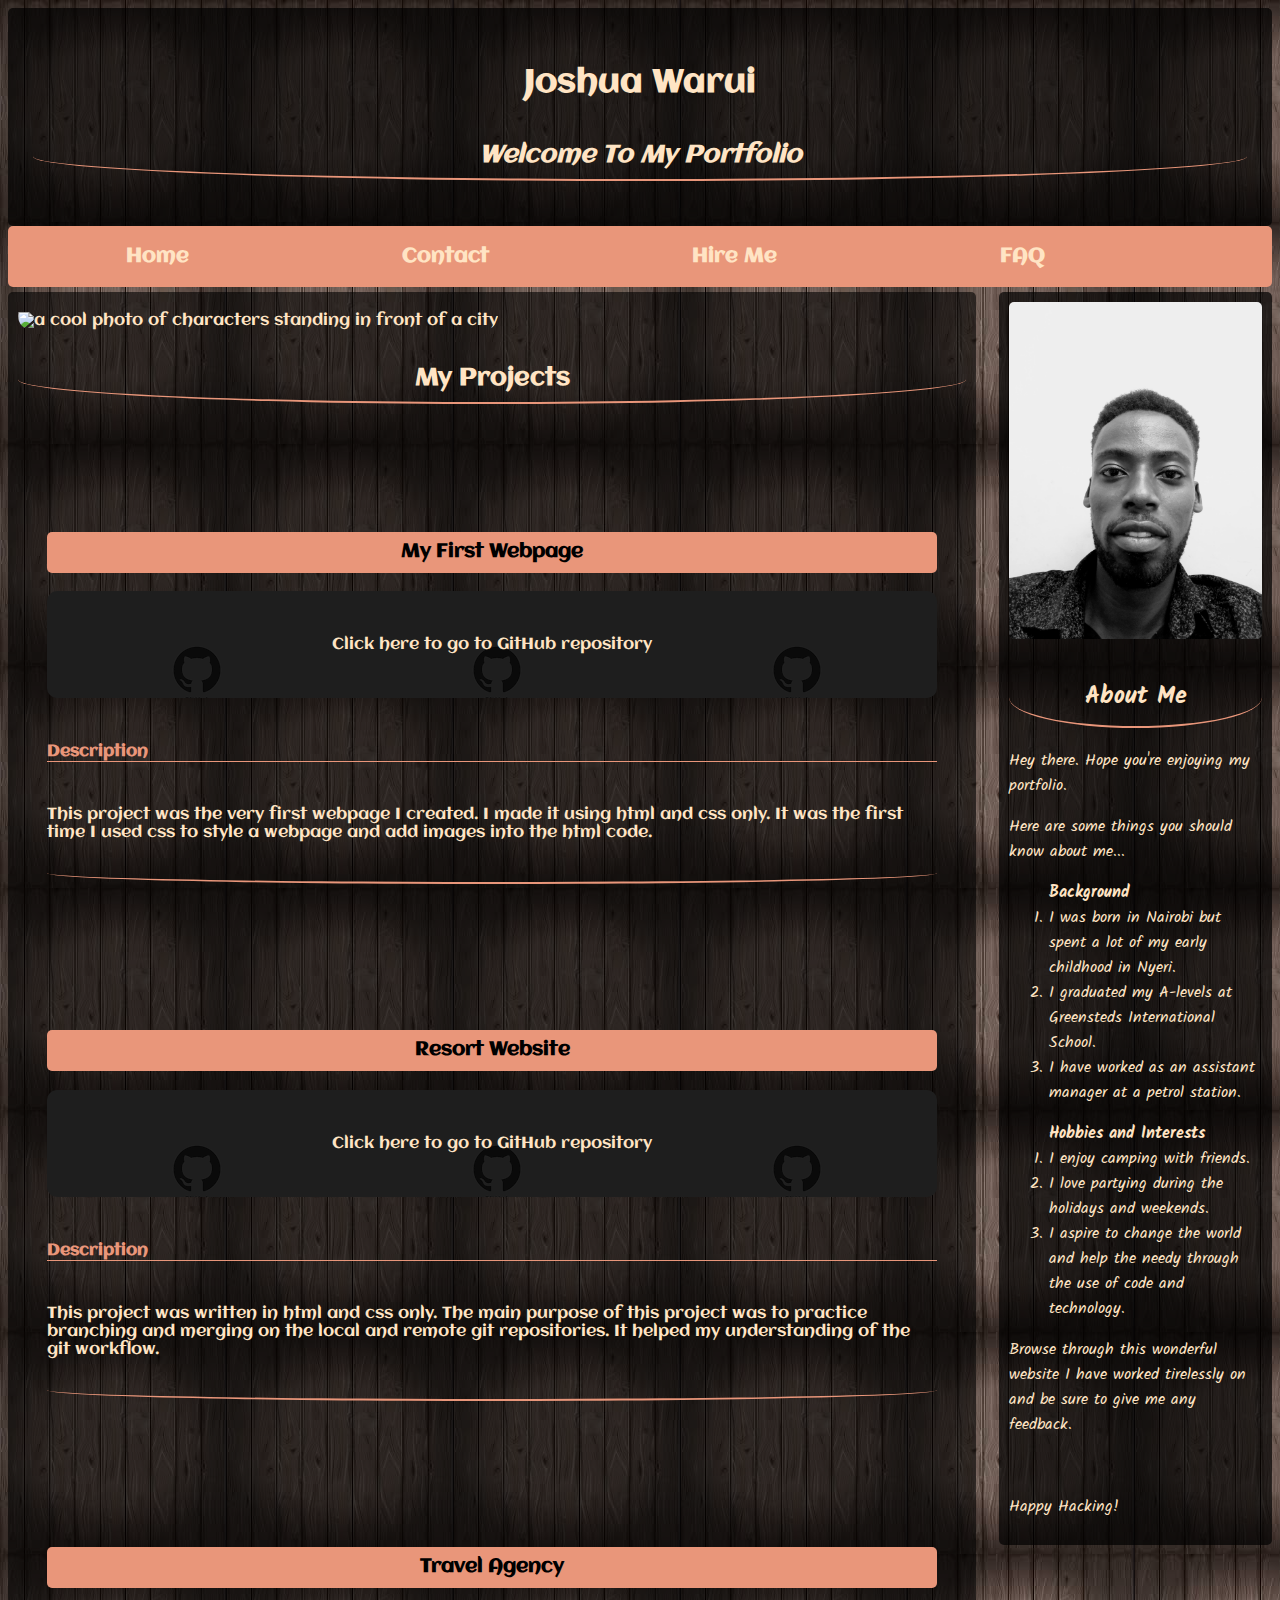
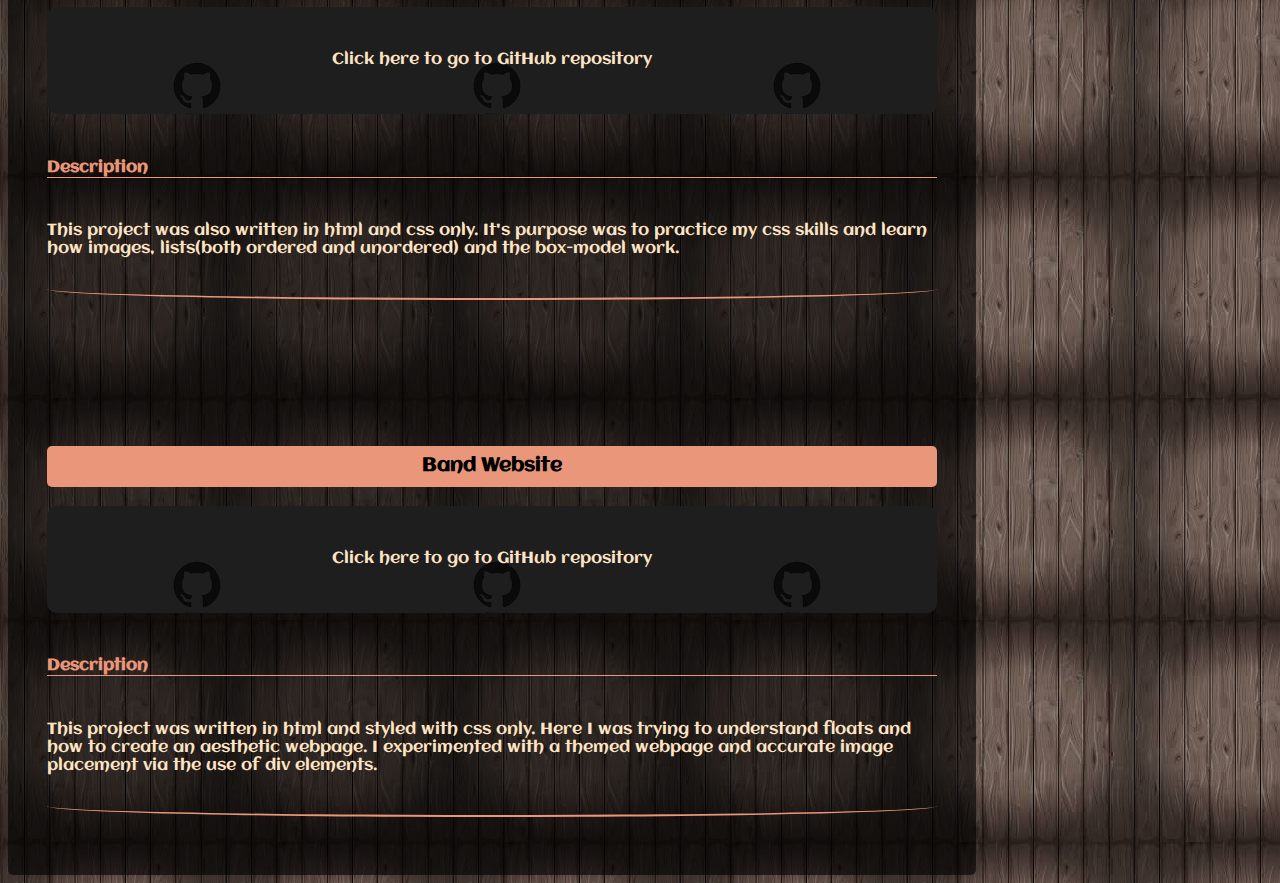
==== commit 1ccd6339: "change all about me section in all html pages" ====
--- a/index.html
+++ b/index.html
@@ -28,7 +28,7 @@
       <ol><strong>Background</strong>
         <li>I was born in Nairobi but spent a lot of my early childhood in Nyeri.</li>
         <li>I graduated my A-levels at Greensteds International School.</li>
-        <li>I have worked as an assistant manager at a pertol station.</li>
+        <li>I have worked as an assistant manager at a petrol station.</li>
       </ol>
       <ol><strong>Hobbies and Interests</strong>
         <li>I enjoy camping with friends.</li>
